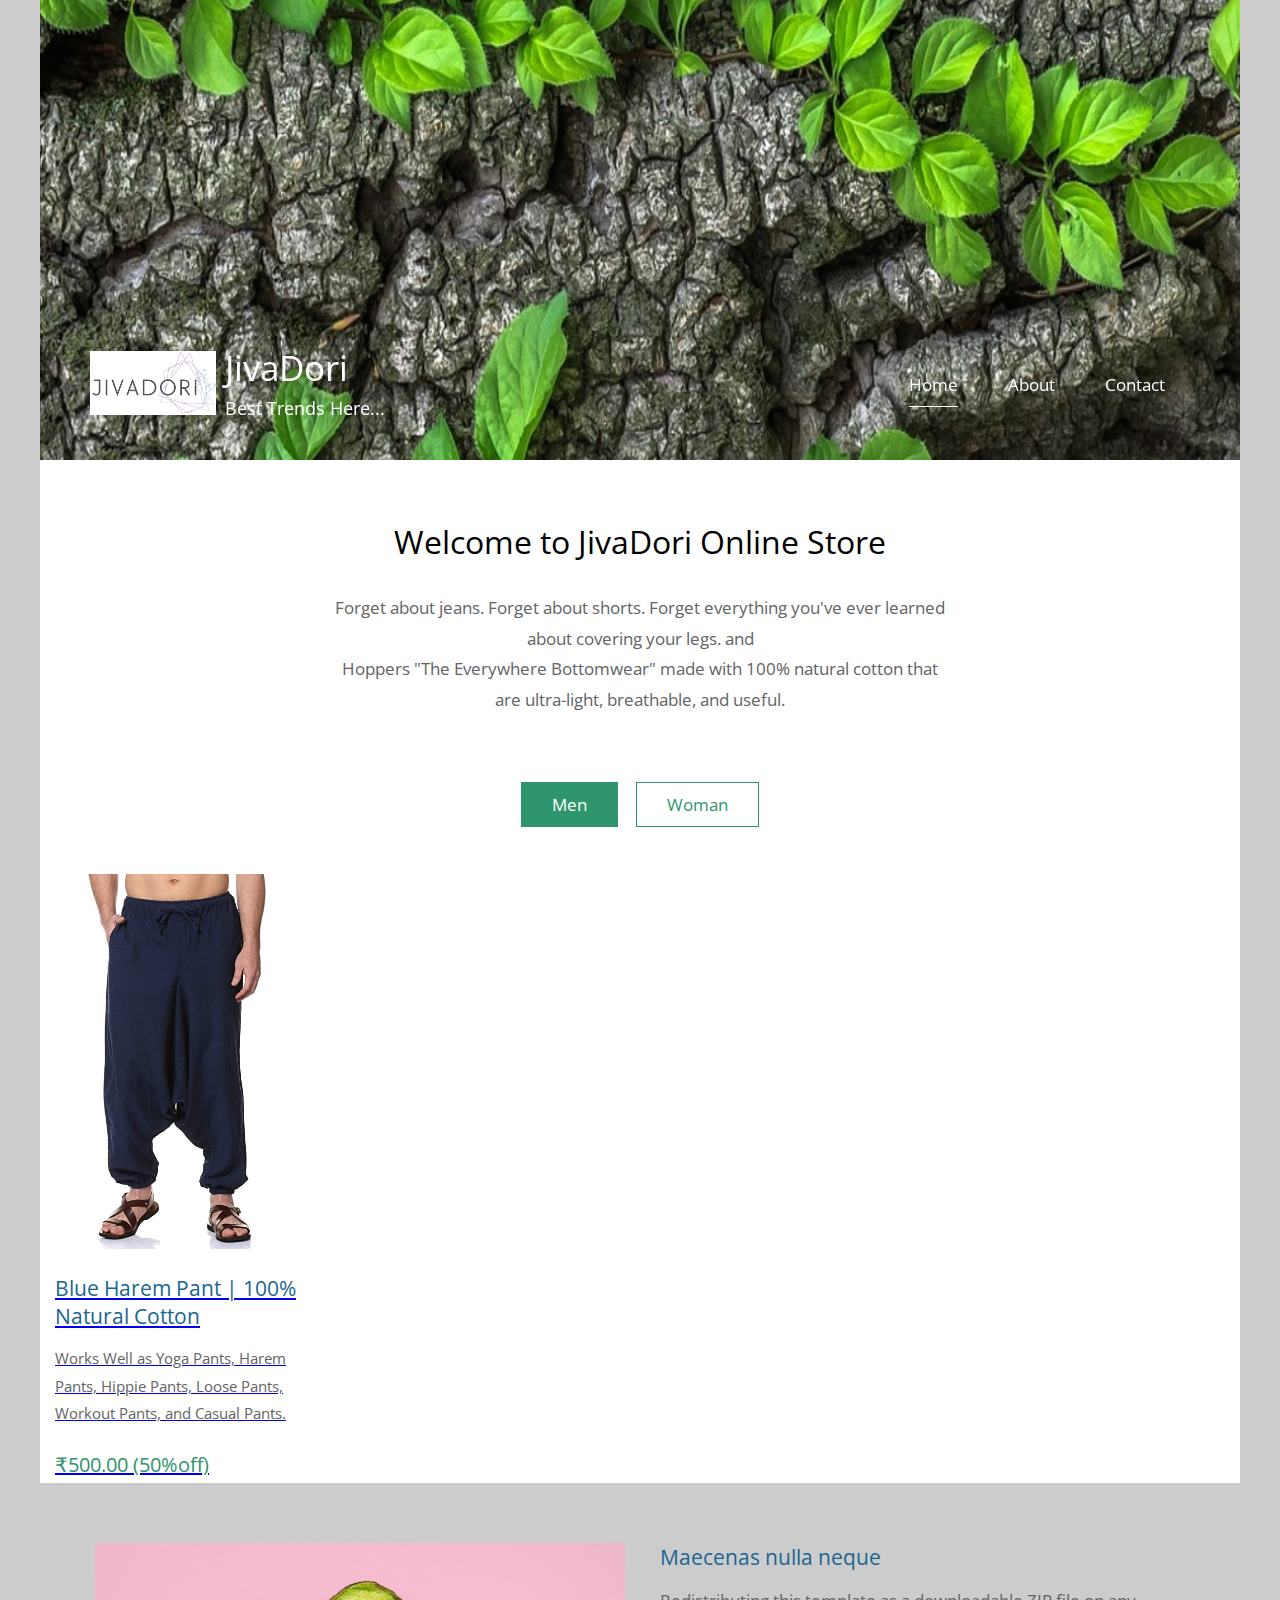
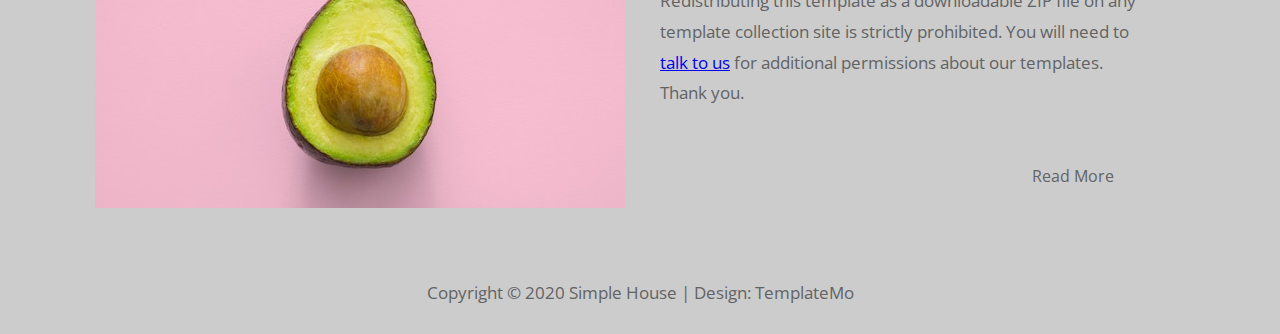
==== index.html @ 3024ca7d "Add files via upload" ====
<!DOCTYPE html>
<html>

<head>
	<meta charset="UTF-8" />
    <meta name="viewport" content="width=device-width, initial-scale=1.0" />
    <meta http-equiv="X-UA-Compatible" content="ie=edge" />
    <title>JivaDori</title>
    <link href="https://fonts.googleapis.com/css?family=Open+Sans:400" rel="stylesheet" />    
	<link href="css/templatemo-style.css" rel="stylesheet" />
</head>
<!--

Simple House

https://templatemo.com/tm-539-simple-house

-->
<body> 

	<div class="container">
	<!-- Top box -->
		<!-- Logo & Site Name -->
		<div class="placeholder">
			<div class="parallax-window" data-parallax="scroll" data-image-src="img/simple-house-01.jpg">
				<div class="tm-header">
					<div class="row tm-header-inner">
						<div class="col-md-6 col-12">
							<img src="img/1.png" style="background-color: #ffffffff;
							height: 4rem;" alt="Logo" class="tm-site-logo" /> 
							<div class="tm-site-text-box">
								<h1 class="tm-site-title">JivaDori</h1>
								<h6 class="tm-site-description">Best Trends Here...</h6>	
							</div>
						</div>
						<nav class="col-md-6 col-12 tm-nav">
							<ul class="tm-nav-ul">
								<li class="tm-nav-li"><a href="index.html" class="tm-nav-link active">Home</a></li>
								<li class="tm-nav-li"><a href="about.html" class="tm-nav-link">About</a></li>
								<li class="tm-nav-li"><a href="contact.html" class="tm-nav-link">Contact</a></li>
							</ul>
						</nav>	
					</div>
				</div>
			</div>
		</div>

		<main>
			<header class="row tm-welcome-section">
				<h2 class="col-12 text-center tm-section-title">Welcome to JivaDori Online Store</h2>
				<p class="col-12 text-center">Forget about jeans. Forget about shorts. Forget everything you've ever learned about covering your legs.
				 and </p><p class="col-12 text-center">Hoppers "The Everywhere Bottomwear" made with 100% natural cotton that are ultra-light, breathable, and useful.</p>
			</header>
			
			<div class="tm-paging-links">
				<nav>
					<ul>
						<li class="tm-paging-item"><a href="#" class="tm-paging-link active">Men</a></li>
						<li class="tm-paging-item"><a href="#" class="tm-paging-link">Woman</a></li>
						
					</ul>
				</nav>
			</div>







			<article class="col-lg-3 col-md-4 col-sm-6 col-12 tm-gallery-item">
				<figure><a href="https://pages.razorpay.com/jivadoribh">
					<img src="img/gallery/b1.jpg" alt="Image" class="img-fluid tm-gallery-img" />
					<figcaption>
						<h4 class="tm-gallery-title">Blue Harem Pant | 100% Natural Cotton</h4>
						<p class="tm-gallery-description">Works Well as Yoga Pants, Harem Pants, Hippie Pants, Loose Pants, Workout Pants, and Casual Pants.</p>
						<p class="tm-gallery-price">₹500.00 (50%off)</p>
					</figcaption>
				</figure></a>
			</article>

			<!-- Gallery
			<div class="row tm-gallery">
			
				<div id="tm-gallery-page-men" class="tm-gallery-page">
					<article class="col-lg-3 col-md-4 col-sm-6 col-12 tm-gallery-item">
						<figure>
							<img src="img/gallery/01.jpg" alt="Image" class="img-fluid tm-gallery-img" />
							<figcaption>
								<h4 class="tm-gallery-title">Fusce dictum finibus</h4>
								<p class="tm-gallery-description">Nam in suscipit nisi, sit amet consectetur metus. Ut sit amet tellus accumsan</p>
								<p class="tm-gallery-price">$45 / $55</p>
							</figcaption>
						</figure>
					</article>
					<article class="col-lg-3 col-md-4 col-sm-6 col-12 tm-gallery-item">
						<figure>
							<img src="img/gallery/02.jpg" alt="Image" class="img-fluid tm-gallery-img" />
							<figcaption>
								<h4 class="tm-gallery-title">Aliquam sagittis</h4>
								<p class="tm-gallery-description">Nam in suscipit nisi, sit amet consectetur metus. Ut sit amet tellus accumsan</p>
								<p class="tm-gallery-price">$65 / $70</p>
							</figcaption>
						</figure>
					</article>
					<article class="col-lg-3 col-md-4 col-sm-6 col-12 tm-gallery-item">
						<figure>
							<img src="img/gallery/03.jpg" alt="Image" class="img-fluid tm-gallery-img" />
							<figcaption>
								<h4 class="tm-gallery-title">Sed varius turpis</h4>
								<p class="tm-gallery-description">Nam in suscipit nisi, sit amet consectetur metus. Ut sit amet tellus accumsan</p>
								<p class="tm-gallery-price">$30.50</p>
							</figcaption>
						</figure>
					</article>
					<article class="col-lg-3 col-md-4 col-sm-6 col-12 tm-gallery-item">
						<figure>
							<img src="img/gallery/04.jpg" alt="Image" class="img-fluid tm-gallery-img" />
							<figcaption>
								<h4 class="tm-gallery-title">Aliquam sagittis</h4>
								<p class="tm-gallery-description">Nam in suscipit nisi, sit amet consectetur metus. Ut sit amet tellus accumsan</p>
								<p class="tm-gallery-price">$25.50</p>
							</figcaption>
						</figure>
					</article>
					<article class="col-lg-3 col-md-4 col-sm-6 col-12 tm-gallery-item">
						<figure>
							<img src="img/gallery/05.jpg" alt="Image" class="img-fluid tm-gallery-img" />
							<figcaption>
								<h4 class="tm-gallery-title">Maecenas eget justo</h4>
								<p class="tm-gallery-description">Nam in suscipit nisi, sit amet consectetur metus. Ut sit amet tellus accumsan</p>
								<p class="tm-gallery-price">$80.25</p>
							</figcaption>
						</figure>
					</article>
					<article class="col-lg-3 col-md-4 col-sm-6 col-12 tm-gallery-item">
						<figure>
							<img src="img/gallery/06.jpg" alt="Image" class="img-fluid tm-gallery-img" />
							<figcaption>
								<h4 class="tm-gallery-title">Quisque et felis eros</h4>
								<p class="tm-gallery-description">Nam in suscipit nisi, sit amet consectetur metus. Ut sit amet tellus accumsan</p>
								<p class="tm-gallery-price">$20 / $40 / $60</p>
							</figcaption>
						</figure>
					</article>
					<article class="col-lg-3 col-md-4 col-sm-6 col-12 tm-gallery-item">
						<figure>
							<img src="img/gallery/07.jpg" alt="Image" class="img-fluid tm-gallery-img" />
							<figcaption>
								<h4 class="tm-gallery-title">Sed ultricies dui</h4>
								<p class="tm-gallery-description">Nam in suscipit nisi, sit amet consectetur metus. Ut sit amet tellus accumsan</p>
								<p class="tm-gallery-price">$94</p>
							</figcaption>
						</figure>
					</article>
					<article class="col-lg-3 col-md-4 col-sm-6 col-12 tm-gallery-item">
						<figure>
							<img src="img/gallery/08.jpg" alt="Image" class="img-fluid tm-gallery-img" />
							<figcaption>
								<h4 class="tm-gallery-title">Donec porta consequat</h4>
								<p class="tm-gallery-description">Nam in suscipit nisi, sit amet consectetur metus. Ut sit amet tellus accumsan</p>
								<p class="tm-gallery-price">$15</p>
							</figcaption>
						</figure>
					</article>
				</div> 




				<div id="tm-gallery-page-salad" class="tm-gallery-page hidden">
					<article class="col-lg-3 col-md-4 col-sm-6 col-12 tm-gallery-item">
						<figure>
							<img src="img/gallery/04.jpg" alt="Image" class="img-fluid tm-gallery-img" />
							<figcaption>
								<h4 class="tm-gallery-title">Salad Menu One</h4>
								<p class="tm-gallery-description">Proin eu velit egestas, viverra sapien eget, consequat nunc. Vestibulum tristique</p>
								<p class="tm-gallery-price">$25</p>
							</figcaption>
						</figure>
					</article>
					<article class="col-lg-3 col-md-4 col-sm-6 col-12 tm-gallery-item">
						<figure>
							<img src="img/gallery/03.jpg" alt="Image" class="img-fluid tm-gallery-img" />
							<figcaption>
								<h4 class="tm-gallery-title">Second Title Salad</h4>
								<p class="tm-gallery-description">Proin eu velit egestas, viverra sapien eget, consequat nunc. Vestibulum tristique</p>
								<p class="tm-gallery-price">$30</p>
							</figcaption>
						</figure>
					</article>
					<article class="col-lg-3 col-md-4 col-sm-6 col-12 tm-gallery-item">
						<figure>
							<img src="img/gallery/05.jpg" alt="Image" class="img-fluid tm-gallery-img" />
							<figcaption>
								<h4 class="tm-gallery-title">Third Salad Item</h4>
								<p class="tm-gallery-description">Proin eu velit egestas, viverra sapien eget, consequat nunc. Vestibulum tristique</p>
								<p class="tm-gallery-price">$45</p>
							</figcaption>
						</figure>
					</article>
					<article class="col-lg-3 col-md-4 col-sm-6 col-12 tm-gallery-item">
						<figure>
							<img src="img/gallery/01.jpg" alt="Image" class="img-fluid tm-gallery-img" />
							<figcaption>
								<h4 class="tm-gallery-title">Superior Salad</h4>
								<p class="tm-gallery-description">Proin eu velit egestas, viverra sapien eget, consequat nunc. Vestibulum tristique</p>
								<p class="tm-gallery-price">$50</p>
							</figcaption>
						</figure>
					</article>
					<article class="col-lg-3 col-md-4 col-sm-6 col-12 tm-gallery-item">
						<figure>
							<img src="img/gallery/08.jpg" alt="Image" class="img-fluid tm-gallery-img" />
							<figcaption>
								<h4 class="tm-gallery-title">Sed ultricies dui</h4>
								<p class="tm-gallery-description">Proin eu velit egestas, viverra sapien eget, consequat nunc. Vestibulum tristique</p>
								<p class="tm-gallery-price">$55 / $60</p>
							</figcaption>
						</figure>
					</article>
					<article class="col-lg-3 col-md-4 col-sm-6 col-12 tm-gallery-item">
						<figure>
							<img src="img/gallery/07.jpg" alt="Image" class="img-fluid tm-gallery-img" />
							<figcaption>
								<h4 class="tm-gallery-title">Maecenas eget justo</h4>
								<p class="tm-gallery-description">Proin eu velit egestas, viverra sapien eget, consequat nunc. Vestibulum tristique</p>
								<p class="tm-gallery-price">$75</p>
							</figcaption>
						</figure>
					</article>
				</div> 
				
		
				<div id="tm-gallery-page-noodle" class="tm-gallery-page hidden">
					<article class="col-lg-3 col-md-4 col-sm-6 col-12 tm-gallery-item">
						<figure>
							<img src="img/gallery/08.jpg" alt="Image" class="img-fluid tm-gallery-img" />
							<figcaption>
								<h4 class="tm-gallery-title">Noodle One</h4>
								<p class="tm-gallery-description">Orci varius natoque penatibus et magnis dis parturient montes, nascetur ridiculus mus.</p>
								<p class="tm-gallery-price">$12.50</p>
							</figcaption>
						</figure>
					</article>
					<article class="col-lg-3 col-md-4 col-sm-6 col-12 tm-gallery-item">
						<figure>
							<img src="img/gallery/07.jpg" alt="Image" class="img-fluid tm-gallery-img" />
							<figcaption>
								<h4 class="tm-gallery-title">Noodle Second</h4>
								<p class="tm-gallery-description">Orci varius natoque penatibus et magnis dis parturient montes, nascetur ridiculus mus.</p>
								<p class="tm-gallery-price">$15.50</p>
							</figcaption>
						</figure>
					</article>
					<article class="col-lg-3 col-md-4 col-sm-6 col-12 tm-gallery-item">
						<figure>
							<img src="img/gallery/06.jpg" alt="Image" class="img-fluid tm-gallery-img" />
							<figcaption>
								<h4 class="tm-gallery-title">Third Soft Noodle</h4>
								<p class="tm-gallery-description">Orci varius natoque penatibus et magnis dis parturient montes, nascetur ridiculus mus.</p>
								<p class="tm-gallery-price">$20.50</p>
							</figcaption>
						</figure>
					</article>
					<article class="col-lg-3 col-md-4 col-sm-6 col-12 tm-gallery-item">
						<figure>
							<img src="img/gallery/05.jpg" alt="Image" class="img-fluid tm-gallery-img" />
							<figcaption>
								<h4 class="tm-gallery-title">Aliquam sagittis</h4>
								<p class="tm-gallery-description">Orci varius natoque penatibus et magnis dis parturient montes, nascetur ridiculus mus.</p>
								<p class="tm-gallery-price">$30.25</p>
							</figcaption>
						</figure>
					</article>
					<article class="col-lg-3 col-md-4 col-sm-6 col-12 tm-gallery-item">
						<figure>
							<img src="img/gallery/04.jpg" alt="Image" class="img-fluid tm-gallery-img" />
							<figcaption>
								<h4 class="tm-gallery-title">Maecenas eget justo</h4>
								<p class="tm-gallery-description">Orci varius natoque penatibus et magnis dis parturient montes, nascetur ridiculus mus.</p>
								<p class="tm-gallery-price">$35.50</p>
							</figcaption>
						</figure>
					</article>
					<article class="col-lg-3 col-md-4 col-sm-6 col-12 tm-gallery-item">
						<figure>
							<img src="img/gallery/03.jpg" alt="Image" class="img-fluid tm-gallery-img" />
							<figcaption>
								<h4 class="tm-gallery-title">Quisque et felis eros</h4>
								<p class="tm-gallery-description">Orci varius natoque penatibus et magnis dis parturient montes, nascetur ridiculus mus.</p>
								<p class="tm-gallery-price">$40.50</p>
							</figcaption>
						</figure>
					</article>

				</div>  gallery page 3 -->
			</div>
			<div class="tm-section tm-container-inner">
				<div class="row">
					<div class="col-md-6">
						<figure class="tm-description-figure">
							<img src="img/img-01.jpg" alt="Image" class="img-fluid" />
						</figure>
					</div>
					<div class="col-md-6">
						<div class="tm-description-box"> 
							<h4 class="tm-gallery-title">Maecenas nulla neque</h4>
							<p class="tm-mb-45">Redistributing this template as a downloadable ZIP file on any template collection site is strictly prohibited. You will need to <a rel="nofollow" href="https://templatemo.com/contact">talk to us</a> for additional permissions about our templates. Thank you.</p>
							<a href="about.html" class="tm-btn tm-btn-default tm-right">Read More</a>
						</div>
					</div>
				</div>
			</div>
		</main>

		<footer class="tm-footer text-center">
			<p>Copyright &copy; 2020 Simple House 
            
            | Design: <a rel="nofollow" href="https://templatemo.com">TemplateMo</a></p>
		</footer>
	</div>
	<script src="js/jquery.min.js"></script>
	<script src="js/parallax.min.js"></script>
	<script>
		$(document).ready(function(){
			// Handle click on paging links
			$('.tm-paging-link').click(function(e){
				e.preventDefault();
				
				var page = $(this).text().toLowerCase();
				$('.tm-gallery-page').addClass('hidden');
				$('#tm-gallery-page-' + page).removeClass('hidden');
				$('.tm-paging-link').removeClass('active');
				$(this).addClass("active");
			});
		});
	</script>
</body>
</html>
---- css/templatemo-style.css ----
/*

Simple House

https://templatemo.com/tm-539-simple-house

*/

ul, nav, body, h1, h2, h4, h6, p, figure {
  margin: 0;
  padding: 0;
}

a, button { transition: all 0.3s ease; }

/* Bootstrap grid system  */

html {
  box-sizing: border-box;
  -ms-overflow-style: scrollbar;
}

*,
*::before,
*::after {
  box-sizing: inherit;
}

.container {
  width: 100%;
  max-width: 1200px;
  margin-right: auto;
  margin-left: auto;
}

.tm-container-inner,
.tm-container-inner-2 {
  padding-left: 15px;
  padding-right: 15px;
}

.row {
  display: -ms-flexbox;
  display: flex;
  -ms-flex-wrap: wrap;
  flex-wrap: wrap;
  margin-left: -15px;
  margin-right: -15px;
}

.col-lg-3,
.col-lg-4,
.col-lg-6,
.col-md-4,
.col-md-6,
.col-sm-6, 
.col-12 {
  position: relative;
  width: 100%;
  padding-right: 15px;
  padding-left: 15px;
}

.col-12 {
  -ms-flex: 0 0 100%;
  flex: 0 0 100%;
  max-width: 100%;
}

@media (min-width: 576px) {
  .col-sm-6 {
    -ms-flex: 0 0 50%;
    flex: 0 0 50%;
    max-width: 50%;
  }
}

@media (min-width: 768px) {
  .col-md-4 {
    -ms-flex: 0 0 33.333333%;
    flex: 0 0 33.333333%;
    max-width: 33.333333%;
  }
  
  .col-md-6 {
    -ms-flex: 0 0 50%;
    flex: 0 0 50%;
    max-width: 50%;
  }
}

@media (min-width: 992px) {
  .col-lg-3 {
    -ms-flex: 0 0 25%;
    flex: 0 0 25%;
    max-width: 25%;
  }
  
  .col-lg-4 {
    -ms-flex: 0 0 33.333333%;
    flex: 0 0 33.333333%;
    max-width: 33.333333%;
  }
  
  .col-lg-6 {
    -ms-flex: 0 0 50%;
    flex: 0 0 50%;
    max-width: 50%;
  }
}

/*
  primary: #2D99CC
  success: #319966
  danger: #993332
*/

.tm-btn {
  display: inline-block;
  font-size: 1rem;
  width: auto;
  padding: 10px 30px;
  text-decoration: none;
  cursor: pointer;
  border: 0;
}

.tm-btn-default {
  border: 1px solid #ccc;
  background-color: transparent;
  color: #626364;
}

.tm-btn-default:hover,
.tm-btn-default:focus {
  color: white;
  background-color: #98999A;
}

.tm-btn-primary {
  background-color: #2D99CC;
  color: white;
}

.tm-btn-primary:hover,
.tm-btn-primary:focus {
  background-color: #1b6f96;
}

.tm-btn-success {
  background-color: #319966;
  color: white;
}

.tm-btn-success:hover,
.tm-btn-success:focus {
  background-color: #1d6e46;
}

.tm-btn-danger {
  background-color: #993332;
  color: white;
}

.tm-btn-danger:hover,
.tm-btn-danger:focus {
  background-color: #752423;
}

.tm-mb-45 {
  margin-bottom: 45px;
}

.tm-mb-p {
    margin-bottom: 20px;
}

.tm-text-success {
  color: #319966;
}

.text-center {
  text-align: center;
}

.hidden {
  display: none !important;
}

.img-fluid {
  max-width: 100%;
  height: auto;
}

body {
  font-family: 'Open Sans', Arial, sans-serif;
  font-size: 17px;
  background-color: #ccc;
  overflow-x: hidden;
}

.container {
  background-color: white;
}

p, address {
  color: #626364;
  line-height: 1.8;
}

/* Set width and height in JS */
.placeholder {
  width: 100%;
  min-height: 460px;
  background-color: #556E5B;
}

.placeholder-2 {
  width: 100%;
  min-height: 220px;
  background-color: #CFBEA5;
  position: relative;
  z-index: 998;
}

.parallax-window {
  min-height: 460px;
  background: transparent;
  position: relative;
}

.parallax-window-2 {
  min-height: 220px;
  width: 100%;
  margin-left: auto;
  margin-right: auto;
  background: transparent;
  position: relative;
}

.parallax-mirror {
  z-index: 999 !important;
}

.tm-header {
  position: absolute;
  bottom: 0;
  left: 0;
  width: 100%;
  color: white;
  z-index: 1000;
}

.tm-header-inner {
  padding: 40px 50px;
}

@media (max-width: 991px) {
  .tm-header-inner {
    padding: 30px 15px;
  }
}

.tm-site-logo {
  display: inline-block;
  margin-right: 5px;
}

.tm-site-text-box {
  display: inline-block;
}

.tm-site-title {
  font-size: 2.2rem;
  font-weight: 400;
  margin-bottom: 5px;
}

.tm-site-description {
  font-size: 1.1rem;
  font-weight: 400;
}

.tm-nav {
  text-align: right;
  margin-top: 30px;
}

.tm-nav-ul {
  display: flex;
  justify-content: flex-end;
}

.tm-nav-li {
  list-style: none;
  display: block;
  margin-bottom: 0;
  padding-right: 25px;
  padding-left: 25px;
}

@media (max-width: 991px) {
  .tm-nav-li {
    padding-right: 15px;
    padding-left: 15px;
  }
}

.tm-nav-link {
  color: white;
  text-decoration: none;
  padding-bottom: 10px;
}

.tm-nav-link.active,
.tm-nav-link:hover {
  border-bottom: 1px solid white;
}

.tm-welcome-section {
  margin: 60px auto;
  max-width: 655px;
}

.tm-section-title {
  font-size: 2rem;
  font-weight: 400;
  margin-bottom: 30px;
}

.tm-gallery {
  margin-bottom: 80px;
}

.tm-gallery-page {
  max-width: 280px;
  margin-left: auto;
  margin-right: auto;
  display: -ms-flexbox;
  display: flex;
  -ms-flex-wrap: wrap;
  flex-wrap: wrap;
}

.tm-gallery-description {
  font-size: 0.95rem;
}

.tm-section,
.tm-container-inner,
.tm-container-inner-2 {
  margin-left: auto;
  margin-right: auto;
}

/* Small devices (landscape phones, 576px and up) */
@media (min-width: 576px) {
  .tm-gallery-page {
    max-width: 560px;
  }
}

/* Medium devices (tablets, 768px and up) */
@media (min-width: 768px) {
  .tm-gallery-page,
  .tm-section,
  .tm-container-inner,
  .tm-container-inner-2 {
    max-width: 840px;
  }
}

/* Large devices (desktops, 992px and up) */
@media (min-width: 992px) {
  .tm-gallery-page,
  .tm-section {
    max-width: 1120px;
  }
  
  .tm-container-inner {
    max-width: 1120px;
  }
  
  .tm-container-inner-2 {
    max-width: 900px;
  }
}

.tm-gallery-item {
  max-width: 280px;
}

.tm-gallery-img {
  margin-bottom: 20px;
}

.tm-gallery-title {
  font-size: 1.3rem;
  font-weight: 400;
  color: #1A6692;
  margin-bottom: 15px;
}

.tm-gallery-description {
  margin-bottom: 20px;
}

.tm-gallery-price {
  font-size: 1.25rem;
  color: #2F956D;
  margin-bottom: 60px;
}

.tm-paging-links {
  text-align: center;
  margin-bottom: 40px;
}

.tm-paging-item {
  list-style: none;
  display: inline-block;
  border: 1px solid #2F956D;
  margin: 7px;
}

.tm-paging-link {
  padding: 10px 30px;
  display: flex;
  align-items: center;
  justify-content: center;
  text-decoration: none;
  color: #2F956D;
  background-color: transparent;
}

.tm-paging-link.active,
.tm-paging-link:hover {
  background-color: #2F956D;
  color: white;
}

.tm-description-figure {
  text-align: center;  
}

.tm-description-box {
  margin-left: auto;
  margin-right: auto;
}

.tm-description-box {
  padding-left: 0;
  padding-right: 0;
  display: flex;
  flex-direction: column;
  margin-top: 30px;
  max-width: 530px;
}

@media (min-width: 768px) {
  .tm-description-box {
    padding-left: 5px;
    padding-right: 40px;
    margin-top: 0;
  }
}

.tm-right {
  align-self: flex-end;
}

.tm-footer {
  padding: 25px 15px;
  margin-top: 40px;
}

.tm-footer a {
  color: #626364;
  text-decoration: none;
}

.tm-footer a:hover {
  color: #1A6692;
}

/* About */
.tm-persons {
  margin-bottom: 20px;
}

.tm-person {
  display: flex;
  flex-direction: column;
  align-items: center;
  justify-content: center;
  margin-bottom: 60px;
}

@media (min-width: 420px) {
  .tm-person {
    flex-direction: row;
  }
}

.tm-person-description {
  padding-left: 20px;
  padding-right: 20px;
}

.tm-person-name {
  font-size: 1.6rem;
  font-weight: 300;
  color: #09C;
  margin-bottom: 5px;
  margin-top: 15px;
}

@media (min-width: 420px) {
  .tm-person-name {
    margin-top: 0;
  }
}

.tm-person-title {
  color: #C39;
  margin-bottom: 20px;
}

.tm-person-about {
  margin-bottom: 20px;
}

.tm-social-link {
  color: #626364;
  display: inline-block;
  border-radius: 1px;
  background-color: transparent;
  font-size: 1.3rem;
  text-decoration: none;
  width: 40px;
  height: 40px;
  margin-right: 0;
  margin-bottom: 15px;
}

.tm-social-link:hover {
  color: white;
  background-color: #626364;
}

.tm-social-icon {
  display: flex;
  align-items: center;
  justify-content: center;
  width: 100%;
  height: 100%;
}

.tm-feature {
  text-align: center;
  padding: 45px 20px;
}

.tm-feature-icon {
  color: #9f9c9c;
  margin-bottom: 65px;
}

.tm-feature-description {
  margin-bottom: 35px;
  font-size: 1rem;
}

.tm-features {
  margin-top: 35px;
}

.tm-history {
  margin-top: 45px;
}

.tm-history-inner {
  display: flex;
  align-items: center;
  justify-content: center;
  flex-direction: column;
}

.tm-history-img {
  max-width: 100%;
}

@media (min-width: 768px) {
 .tm-history-img {
    max-width: 50%;
  }
  
  .tm-history-inner {
    flex-direction: row;
  }
}

.tm-history-title {
  font-size: 1.6rem;
  font-weight: 300;
  color: #1A6692;
  margin-bottom: 30px;
}

.tm-history-text {
  max-width: 480px;
  margin: 15px auto 0;
}

.tm-history-description {
  margin-bottom: 40px;
}

@media (min-width: 768px) {
 .tm-history-text {
    max-width: auto;
    margin: 0 auto 0 35px;
  } 
}

/* Contact Page */
.tm-contact-form {
  max-width: 100%;
}

@media (min-width: 768px) {
 .tm-contact-form {
    max-width: 310px;
  } 
}

.tm-d-flex {
  display: flex;
  flex-direction: column;
}

.tm-btn-right {
  align-self: flex-end;
}

.form-group {
  margin-bottom: 30px;
}

.form-control {
  display: block;
  width: 100%;
  padding: 0.375rem 0.75rem;
  font-size: 1.1rem;
  font-weight: 400;
  line-height: 1.5;
  color: #626364;
  background-color: #fff;
  background-clip: padding-box;
  border: 1px solid #ced4da;
  border-right: 0;
  border-top: 0;
  border-left: 0;
  border-radius: 0;
  transition: border-color 0.15s ease-in-out, box-shadow 0.15s ease-in-out;
}

.form-control::-ms-expand {
  background-color: transparent;
  border: 0;
}

.form-control:focus {
  color: #495057;
  background-color: #fff;
  border-color: #80bdff;
  outline: 0;
  box-shadow: 0 0 0 0.2rem rgba(0, 123, 255, 0.25);
}

.form-control::-webkit-input-placeholder {
  color: #6c757d;
  opacity: 1;
}

.form-control::-moz-placeholder {
  color: #6c757d;
  opacity: 1;
}

.form-control:-ms-input-placeholder {
  color: #6c757d;
  opacity: 1;
}

.form-control::-ms-input-placeholder {
  color: #6c757d;
  opacity: 1;
}

.form-control::placeholder {
  color: #6c757d;
  opacity: 1;
}

.tm-info-title {
  font-size: 1.6rem;
  font-weight: 300;
  margin-bottom: 30px;
}

address {
  font-style: normal;
  margin-bottom: 50px;
}

.tm-address-box {
  max-width: 100%;
}

@media (min-width: 768px) {
 .tm-address-box {
    max-width: 315px;
  } 
}

.tm-contact-icon {
  display: inline-block;
  margin-right: 25px;
  color: #319966;
}

.tm-contact-link {
  display: inline-block;
  color: #626364;
  margin-bottom: 25px;
  text-decoration: none;
}

.tm-contact-social {
  margin-top: 10px;
}

.tm-map {
  max-width: 900px;
  height: 450px;
  width: 100%;
  margin-left: auto;
  margin-right: auto;
}

.tm-map iframe {
  width: 100%;
  height: 100%;
}

.tm-contact-section {
  padding-bottom: 30px;
}

.tm-map-section {
  padding-top: 40px;
  padding-bottom: 40px;
}

.tm-info-section {
  padding-top: 30px;
}

.tm-faq {
  max-width: 650px;
  margin-left: auto;
  margin-right: auto;
}

.tm-accordion {
  padding-top: 40px;
}

/* https://www.w3schools.com/howto/howto_js_accordion.asp */
/* Style the buttons that are used to open and close the accordion panel */
.accordion {
  font-size: 1.2rem;
  font-family: 'Open Sans', Helevetica, Arial, sans-serif;
  color: #999;
  background-color: transparent;
  border: 1px solid #d0d0d0;
  margin-bottom: 17px;
  margin-top: 17px;
  cursor: pointer;
  padding: 10px 20px 6px;
  width: 100%;
  text-align: left;
  outline: none;
  transition: 0.4s;
}

/* Add a background color to the button if it is clicked on (add the .active class with JS), and when you move the mouse over it (hover) */
.accordion.active, .accordion:hover {
  color: #09C;
}

@keyframes changeIcon {
  0% {
    content: '\f0d9';
  }
  50% {
    color: white;
  }
  100% {
    content: "\f0d7";
  }
}

@keyframes changeIconBack {
  0% {
    content: '\f0d7';
  }
  50% {
    color: white;
  }
  100% {
    content: "\f0d9";
  }
}

.accordion:after {
  font-family: 'Font Awesome 5 Free';
  font-weight: 900;
  animation: changeIconBack 0.3s linear;
  content: '\f0d9';
  font-size: 2rem;
  color: #999;
  float: right;
  margin-left: 5px;
}

.accordion.active:after {
  animation: changeIcon 0.3s linear;
  content: '\f0d7';
}

/* Style the accordion panel. Note: hidden by default */
.panel {
  background-color: white;
  max-height: 0;
  overflow: hidden;
  transition: max-height 0.2s ease-out;
}

.panel p {
  padding: 5px 20px 30px;
}
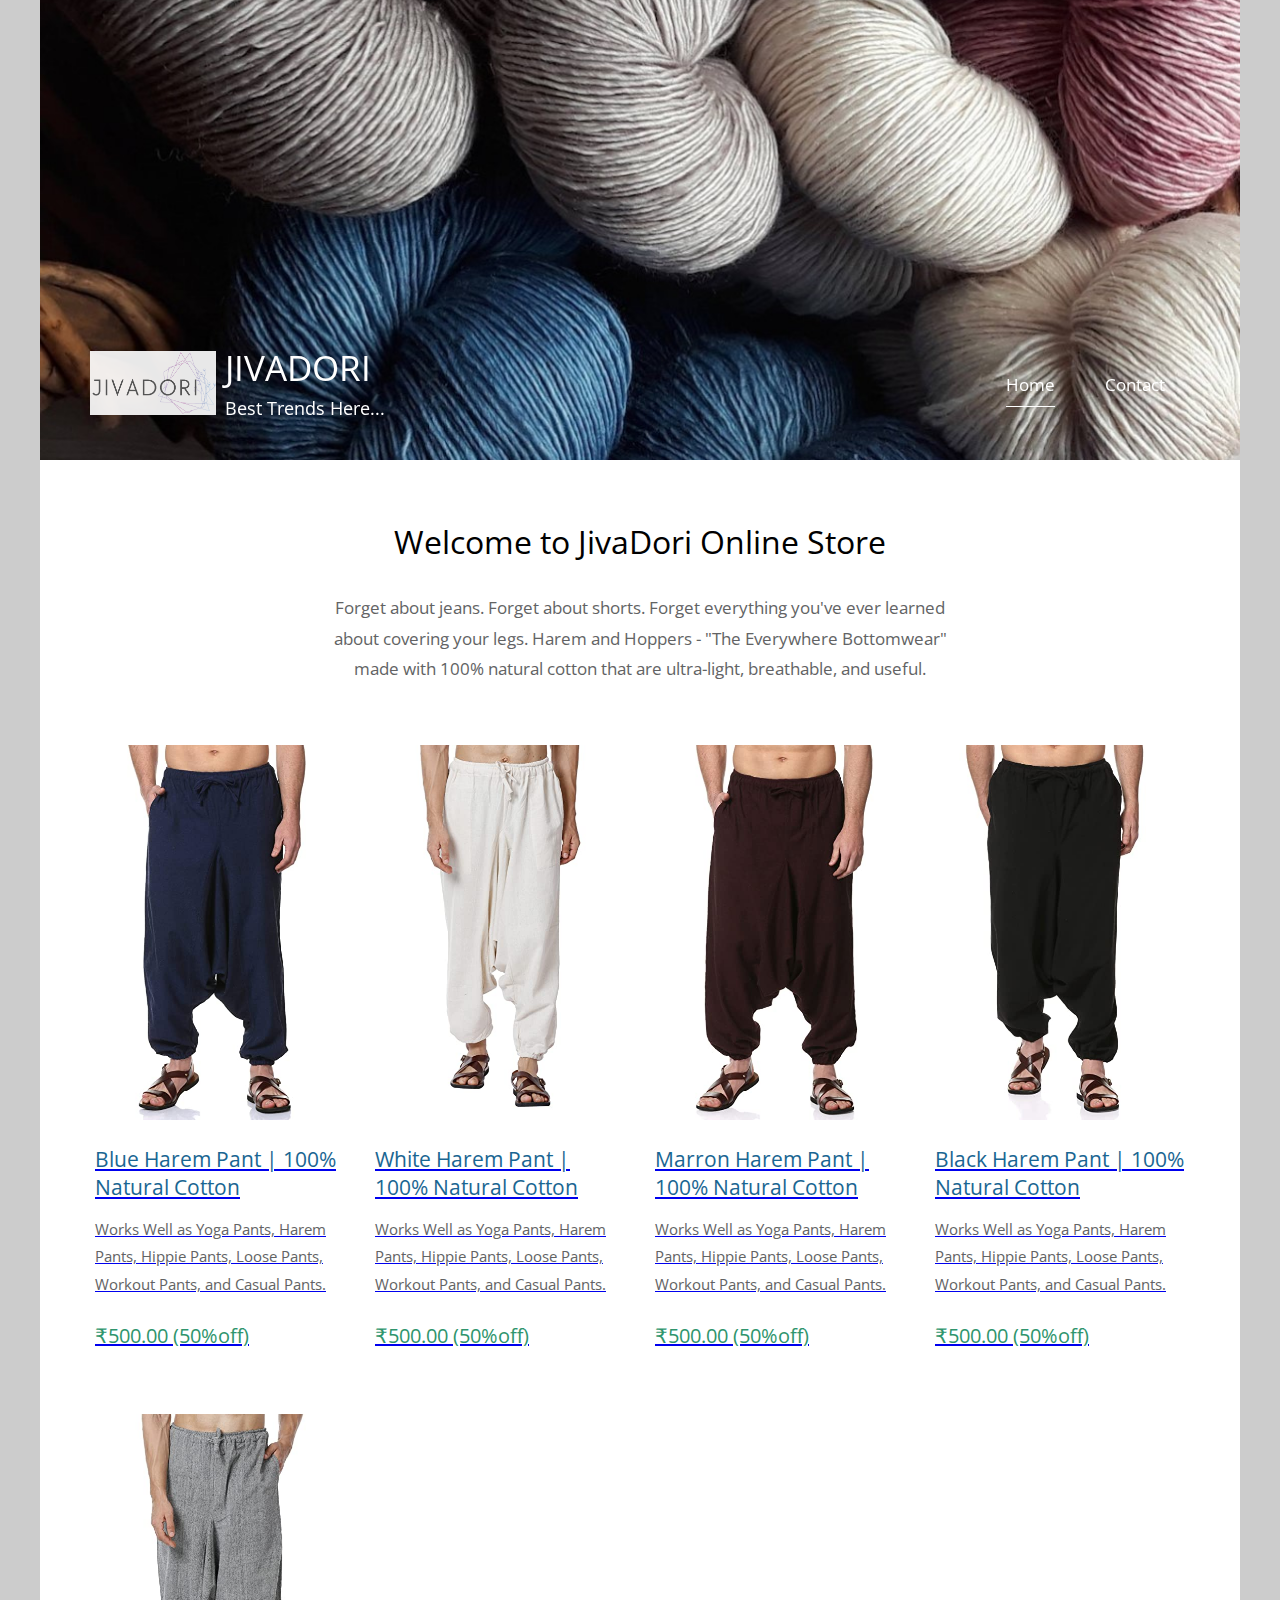
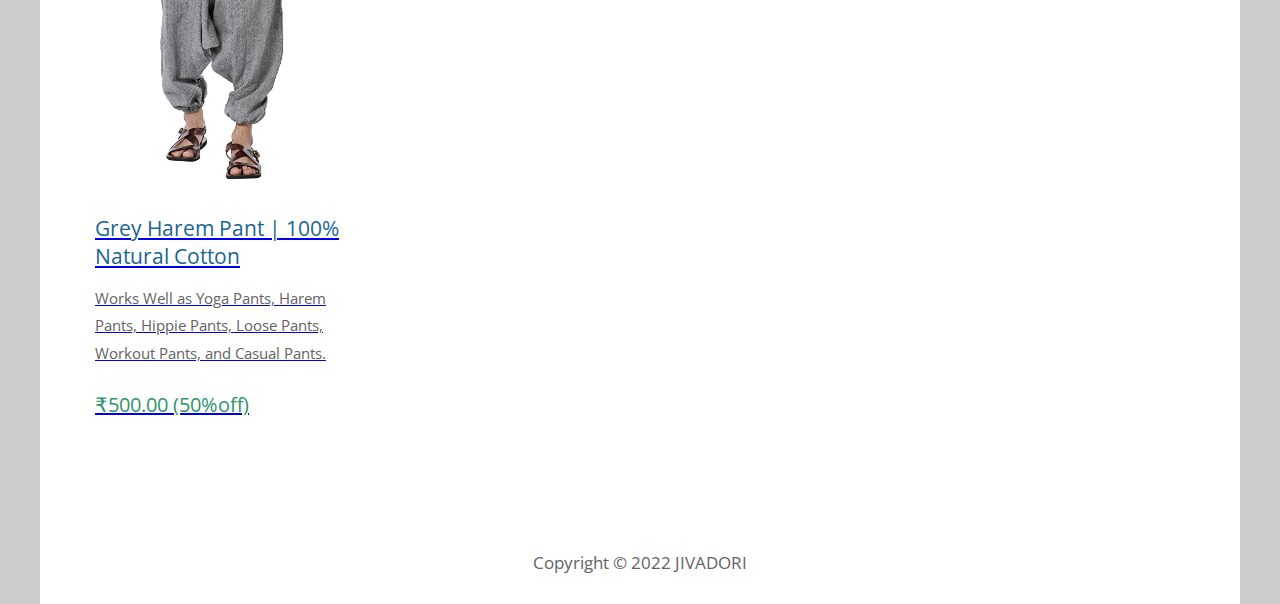
==== commit 340b0294: "Add files via upload" ====
--- a/index.html
+++ b/index.html
@@ -22,21 +22,22 @@
 	<!-- Top box -->
 		<!-- Logo & Site Name -->
 		<div class="placeholder">
-			<div class="parallax-window" data-parallax="scroll" data-image-src="img/simple-house-01.jpg">
+			
+			<div class="parallax-window" data-parallax="scroll" data-image-src="img/simple-house-01.jpg" >
 				<div class="tm-header">
 					<div class="row tm-header-inner">
 						<div class="col-md-6 col-12">
-							<img src="img/1.png" style="background-color: #ffffffff;
+							<img src="img/1.png" style="background-color: rgba(255, 255, 255, 0.911);
 							height: 4rem;" alt="Logo" class="tm-site-logo" /> 
 							<div class="tm-site-text-box">
-								<h1 class="tm-site-title">JivaDori</h1>
+								<h1 class="tm-site-title">JIVADORI</h1>
 								<h6 class="tm-site-description">Best Trends Here...</h6>	
 							</div>
 						</div>
 						<nav class="col-md-6 col-12 tm-nav">
 							<ul class="tm-nav-ul">
 								<li class="tm-nav-li"><a href="index.html" class="tm-nav-link active">Home</a></li>
-								<li class="tm-nav-li"><a href="about.html" class="tm-nav-link">About</a></li>
+								<!-- <li class="tm-nav-li"><a href="about.html" class="tm-nav-link">About</a></li> -->
 								<li class="tm-nav-li"><a href="contact.html" class="tm-nav-link">Contact</a></li>
 							</ul>
 						</nav>	
@@ -49,10 +50,10 @@
 			<header class="row tm-welcome-section">
 				<h2 class="col-12 text-center tm-section-title">Welcome to JivaDori Online Store</h2>
 				<p class="col-12 text-center">Forget about jeans. Forget about shorts. Forget everything you've ever learned about covering your legs.
-				 and </p><p class="col-12 text-center">Hoppers "The Everywhere Bottomwear" made with 100% natural cotton that are ultra-light, breathable, and useful.</p>
+				Harem and Hoppers - "The Everywhere Bottomwear" made with 100% natural cotton that are ultra-light, breathable, and useful.</p>
 			</header>
 			
-			<div class="tm-paging-links">
+			<!-- <div class="tm-paging-links">
 				<nav>
 					<ul>
 						<li class="tm-paging-item"><a href="#" class="tm-paging-link active">Men</a></li>
@@ -60,6 +61,69 @@
 						
 					</ul>
 				</nav>
+			</div> -->
+
+
+
+
+
+			<div id="tm-gallery-page-men" class="tm-gallery-page">
+
+			<article class="col-lg-3 col-md-4 col-sm-6 col-12 tm-gallery-item">
+				<figure><a href="https://pages.razorpay.com/jivadoribh" target="_blank">
+					<img src="img/b1.jpg" alt="Image" class="img-fluid tm-gallery-img" />
+					<figcaption>
+						<h4 class="tm-gallery-title">Blue Harem Pant | 100% Natural Cotton</h4>
+						<p class="tm-gallery-description">Works Well as Yoga Pants, Harem Pants, Hippie Pants, Loose Pants, Workout Pants, and Casual Pants.</p>
+						<p class="tm-gallery-price">₹500.00 (50%off)</p>
+					</figcaption>
+				</figure></a>
+			</article>
+
+			<article class="col-lg-3 col-md-4 col-sm-6 col-12 tm-gallery-item">
+				<figure><a href="https://pages.razorpay.com/jivadoriwh" target="_blank">
+					<img src="img/wh1.jpg" alt="Image" class="img-fluid tm-gallery-img" />
+					<figcaption>
+						<h4 class="tm-gallery-title">White Harem Pant | 100% Natural Cotton</h4>
+						<p class="tm-gallery-description">Works Well as Yoga Pants, Harem Pants, Hippie Pants, Loose Pants, Workout Pants, and Casual Pants.</p>
+						<p class="tm-gallery-price">₹500.00 (50%off)</p>
+					</figcaption>
+				</figure></a>
+			</article>
+
+			<article class="col-lg-3 col-md-4 col-sm-6 col-12 tm-gallery-item">
+				<figure><a href="https://pages.razorpay.com/jivadorimh" target="_blank">
+					<img src="img/mh1.jpg" alt="Image" class="img-fluid tm-gallery-img" />
+					<figcaption>
+						<h4 class="tm-gallery-title">Marron Harem Pant | 100% Natural Cotton</h4>
+						<p class="tm-gallery-description">Works Well as Yoga Pants, Harem Pants, Hippie Pants, Loose Pants, Workout Pants, and Casual Pants.</p>
+						<p class="tm-gallery-price">₹500.00 (50%off)</p>
+					</figcaption>
+				</figure></a>
+			</article>
+
+			<article class="col-lg-3 col-md-4 col-sm-6 col-12 tm-gallery-item">
+				<figure><a href="https://pages.razorpay.com/jivadoriblh" target="_blank">
+					<img src="img/bh1.jpg" alt="Image" class="img-fluid tm-gallery-img" />
+					<figcaption>
+						<h4 class="tm-gallery-title">Black Harem Pant | 100% Natural Cotton</h4>
+						<p class="tm-gallery-description">Works Well as Yoga Pants, Harem Pants, Hippie Pants, Loose Pants, Workout Pants, and Casual Pants.</p>
+						<p class="tm-gallery-price">₹500.00 (50%off)</p>
+					</figcaption>
+				</figure></a>
+			</article>
+
+			<article class="col-lg-3 col-md-4 col-sm-6 col-12 tm-gallery-item">
+				<figure><a href="https://pages.razorpay.com/jivadorigh" target="_blank">
+					<img src="img/gh1.jpg" alt="Image" class="img-fluid tm-gallery-img" />
+					<figcaption>
+						<h4 class="tm-gallery-title">Grey Harem Pant | 100% Natural Cotton</h4>
+						<p class="tm-gallery-description">Works Well as Yoga Pants, Harem Pants, Hippie Pants, Loose Pants, Workout Pants, and Casual Pants.</p>
+						<p class="tm-gallery-price">₹500.00 (50%off)</p>
+					</figcaption>
+				</figure></a>
+				
+			</article>
 			</div>
 
 
@@ -68,18 +132,8 @@
 
 
 
-			<article class="col-lg-3 col-md-4 col-sm-6 col-12 tm-gallery-item">
-				<figure><a href="https://pages.razorpay.com/jivadoribh">
-					<img src="img/gallery/b1.jpg" alt="Image" class="img-fluid tm-gallery-img" />
-					<figcaption>
-						<h4 class="tm-gallery-title">Blue Harem Pant | 100% Natural Cotton</h4>
-						<p class="tm-gallery-description">Works Well as Yoga Pants, Harem Pants, Hippie Pants, Loose Pants, Workout Pants, and Casual Pants.</p>
-						<p class="tm-gallery-price">₹500.00 (50%off)</p>
-					</figcaption>
-				</figure></a>
-			</article>
-
-			<!-- Gallery
+
+			<!-- Gallery >
 			<div class="row tm-gallery">
 			
 				<div id="tm-gallery-page-men" class="tm-gallery-page">
@@ -294,9 +348,9 @@
 						</figure>
 					</article>
 
-				</div>  gallery page 3 -->
-			</div>
-			<div class="tm-section tm-container-inner">
+				</div>  gallery page 3 
+			</div>-->
+			<!-- <div class="tm-section tm-container-inner">
 				<div class="row">
 					<div class="col-md-6">
 						<figure class="tm-description-figure">
@@ -311,13 +365,11 @@
 						</div>
 					</div>
 				</div>
-			</div>
+			</div> -->
 		</main>
 
 		<footer class="tm-footer text-center">
-			<p>Copyright &copy; 2020 Simple House 
-            
-            | Design: <a rel="nofollow" href="https://templatemo.com">TemplateMo</a></p>
+			<p>Copyright &copy; 2022 JIVADORI </p>
 		</footer>
 	</div>
 	<script src="js/jquery.min.js"></script>
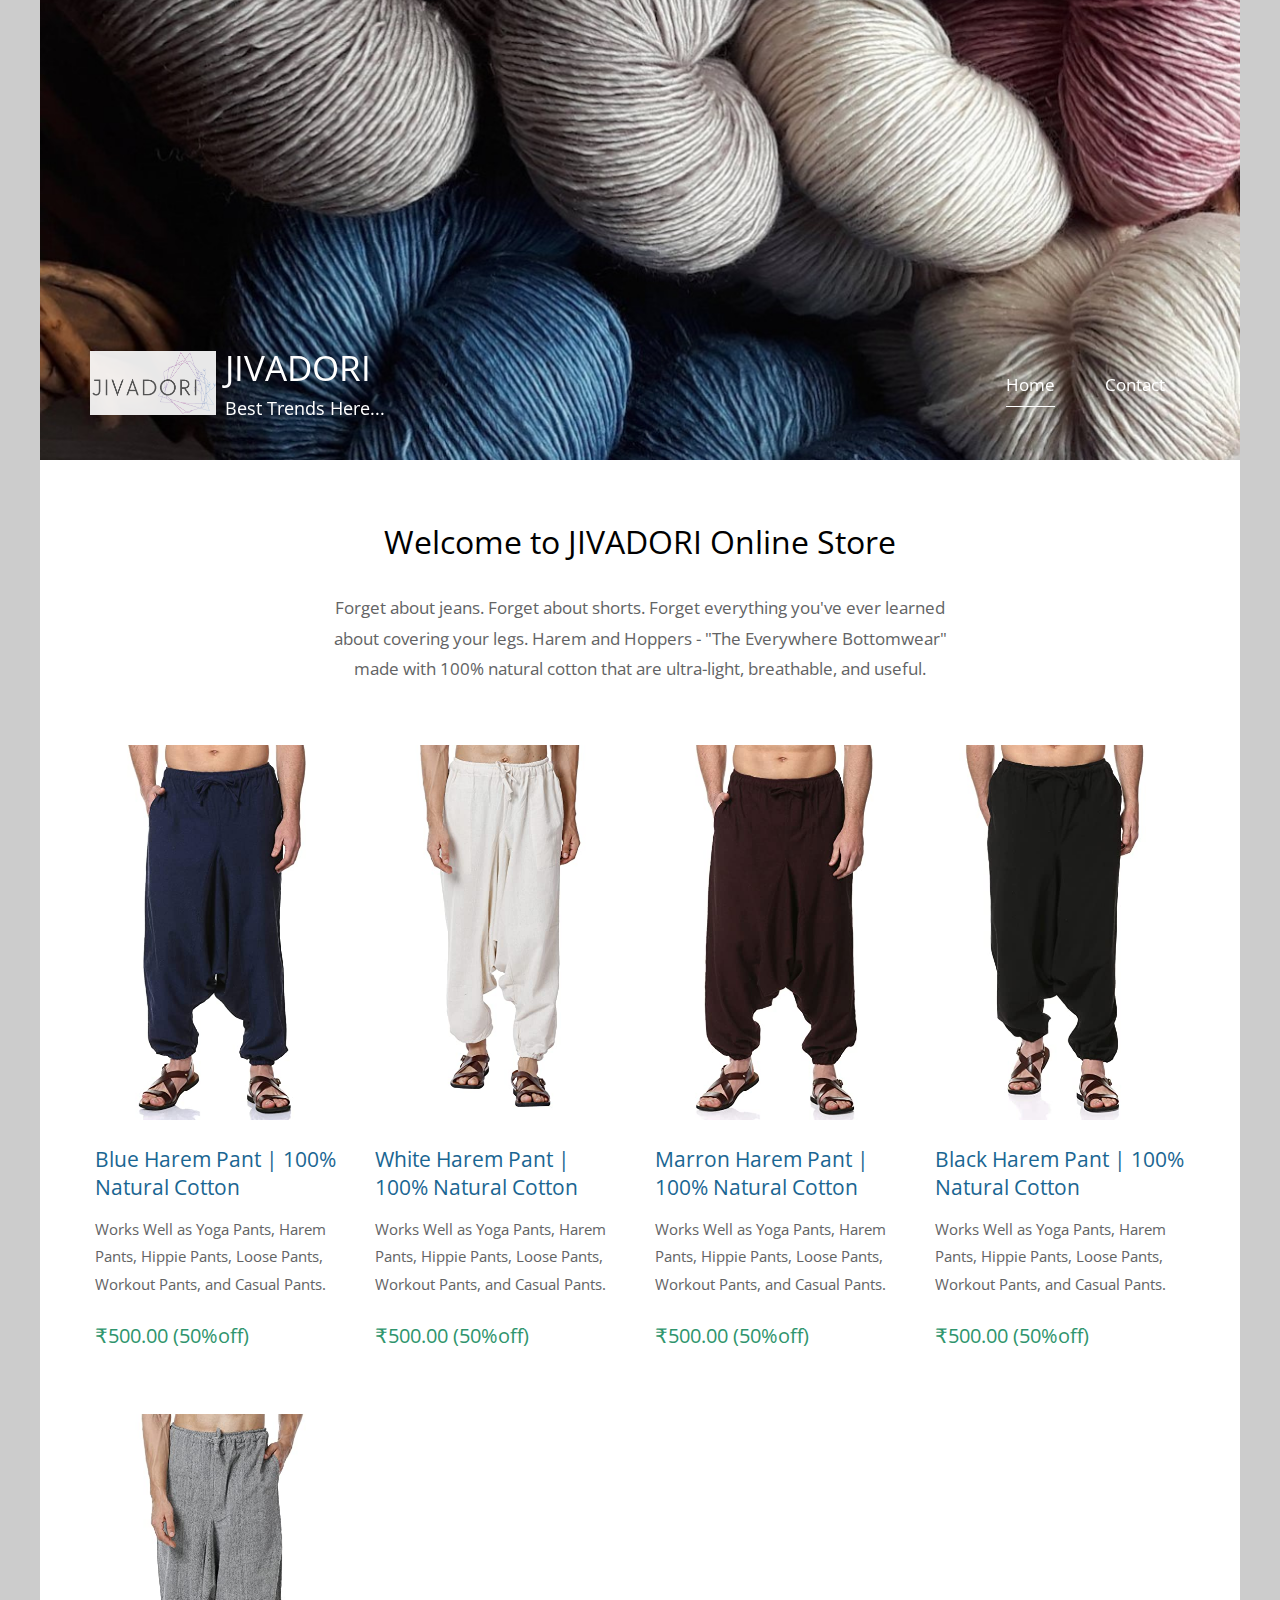
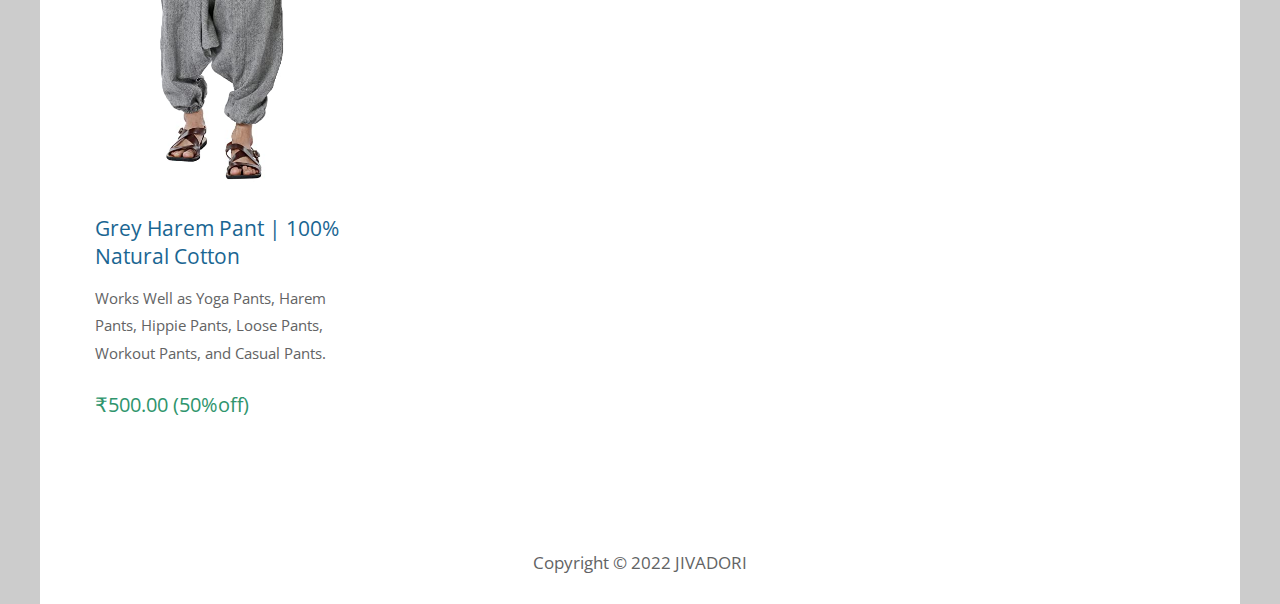
==== commit bb0a4c7d: "Add files via upload" ====
--- a/index.html
+++ b/index.html
@@ -48,7 +48,7 @@
 
 		<main>
 			<header class="row tm-welcome-section">
-				<h2 class="col-12 text-center tm-section-title">Welcome to JivaDori Online Store</h2>
+				<h2 class="col-12 text-center tm-section-title">Welcome to JIVADORI Online Store</h2>
 				<p class="col-12 text-center">Forget about jeans. Forget about shorts. Forget everything you've ever learned about covering your legs.
 				Harem and Hoppers - "The Everywhere Bottomwear" made with 100% natural cotton that are ultra-light, breathable, and useful.</p>
 			</header>
@@ -70,7 +70,7 @@
 			<div id="tm-gallery-page-men" class="tm-gallery-page">
 
 			<article class="col-lg-3 col-md-4 col-sm-6 col-12 tm-gallery-item">
-				<figure><a href="https://pages.razorpay.com/jivadoribh" target="_blank">
+				<figure class="alink"><a href="https://pages.razorpay.com/jivadoribh" target="_blank">
 					<img src="img/b1.jpg" alt="Image" class="img-fluid tm-gallery-img" />
 					<figcaption>
 						<h4 class="tm-gallery-title">Blue Harem Pant | 100% Natural Cotton</h4>
@@ -81,7 +81,7 @@
 			</article>
 
 			<article class="col-lg-3 col-md-4 col-sm-6 col-12 tm-gallery-item">
-				<figure><a href="https://pages.razorpay.com/jivadoriwh" target="_blank">
+				<figure class="alink"><a href="https://pages.razorpay.com/jivadoriwh" target="_blank">
 					<img src="img/wh1.jpg" alt="Image" class="img-fluid tm-gallery-img" />
 					<figcaption>
 						<h4 class="tm-gallery-title">White Harem Pant | 100% Natural Cotton</h4>
@@ -92,7 +92,7 @@
 			</article>
 
 			<article class="col-lg-3 col-md-4 col-sm-6 col-12 tm-gallery-item">
-				<figure><a href="https://pages.razorpay.com/jivadorimh" target="_blank">
+				<figure class="alink"><a href="https://pages.razorpay.com/jivadorimh" target="_blank">
 					<img src="img/mh1.jpg" alt="Image" class="img-fluid tm-gallery-img" />
 					<figcaption>
 						<h4 class="tm-gallery-title">Marron Harem Pant | 100% Natural Cotton</h4>
@@ -103,7 +103,7 @@
 			</article>
 
 			<article class="col-lg-3 col-md-4 col-sm-6 col-12 tm-gallery-item">
-				<figure><a href="https://pages.razorpay.com/jivadoriblh" target="_blank">
+				<figure class="alink"><a href="https://pages.razorpay.com/jivadoriblh" target="_blank">
 					<img src="img/bh1.jpg" alt="Image" class="img-fluid tm-gallery-img" />
 					<figcaption>
 						<h4 class="tm-gallery-title">Black Harem Pant | 100% Natural Cotton</h4>
@@ -114,7 +114,7 @@
 			</article>
 
 			<article class="col-lg-3 col-md-4 col-sm-6 col-12 tm-gallery-item">
-				<figure><a href="https://pages.razorpay.com/jivadorigh" target="_blank">
+				<figure class="alink"><a href="https://pages.razorpay.com/jivadorigh" target="_blank">
 					<img src="img/gh1.jpg" alt="Image" class="img-fluid tm-gallery-img" />
 					<figcaption>
 						<h4 class="tm-gallery-title">Grey Harem Pant | 100% Natural Cotton</h4>
--- a/css/templatemo-style.css
+++ b/css/templatemo-style.css
@@ -850,4 +850,26 @@
 
 .panel p {
   padding: 5px 20px 30px;
+}
+
+
+
+
+.alink a:link {
+  text-decoration: none;
+  
+}
+
+.alink a:visited {
+  text-decoration: none;
+}
+
+.alink a:hover {
+  text-decoration: underline;
+  color: rgba(1, 175, 255, 0.527);
+  
+}
+
+.alink a:active {
+  text-decoration: underline;
 }